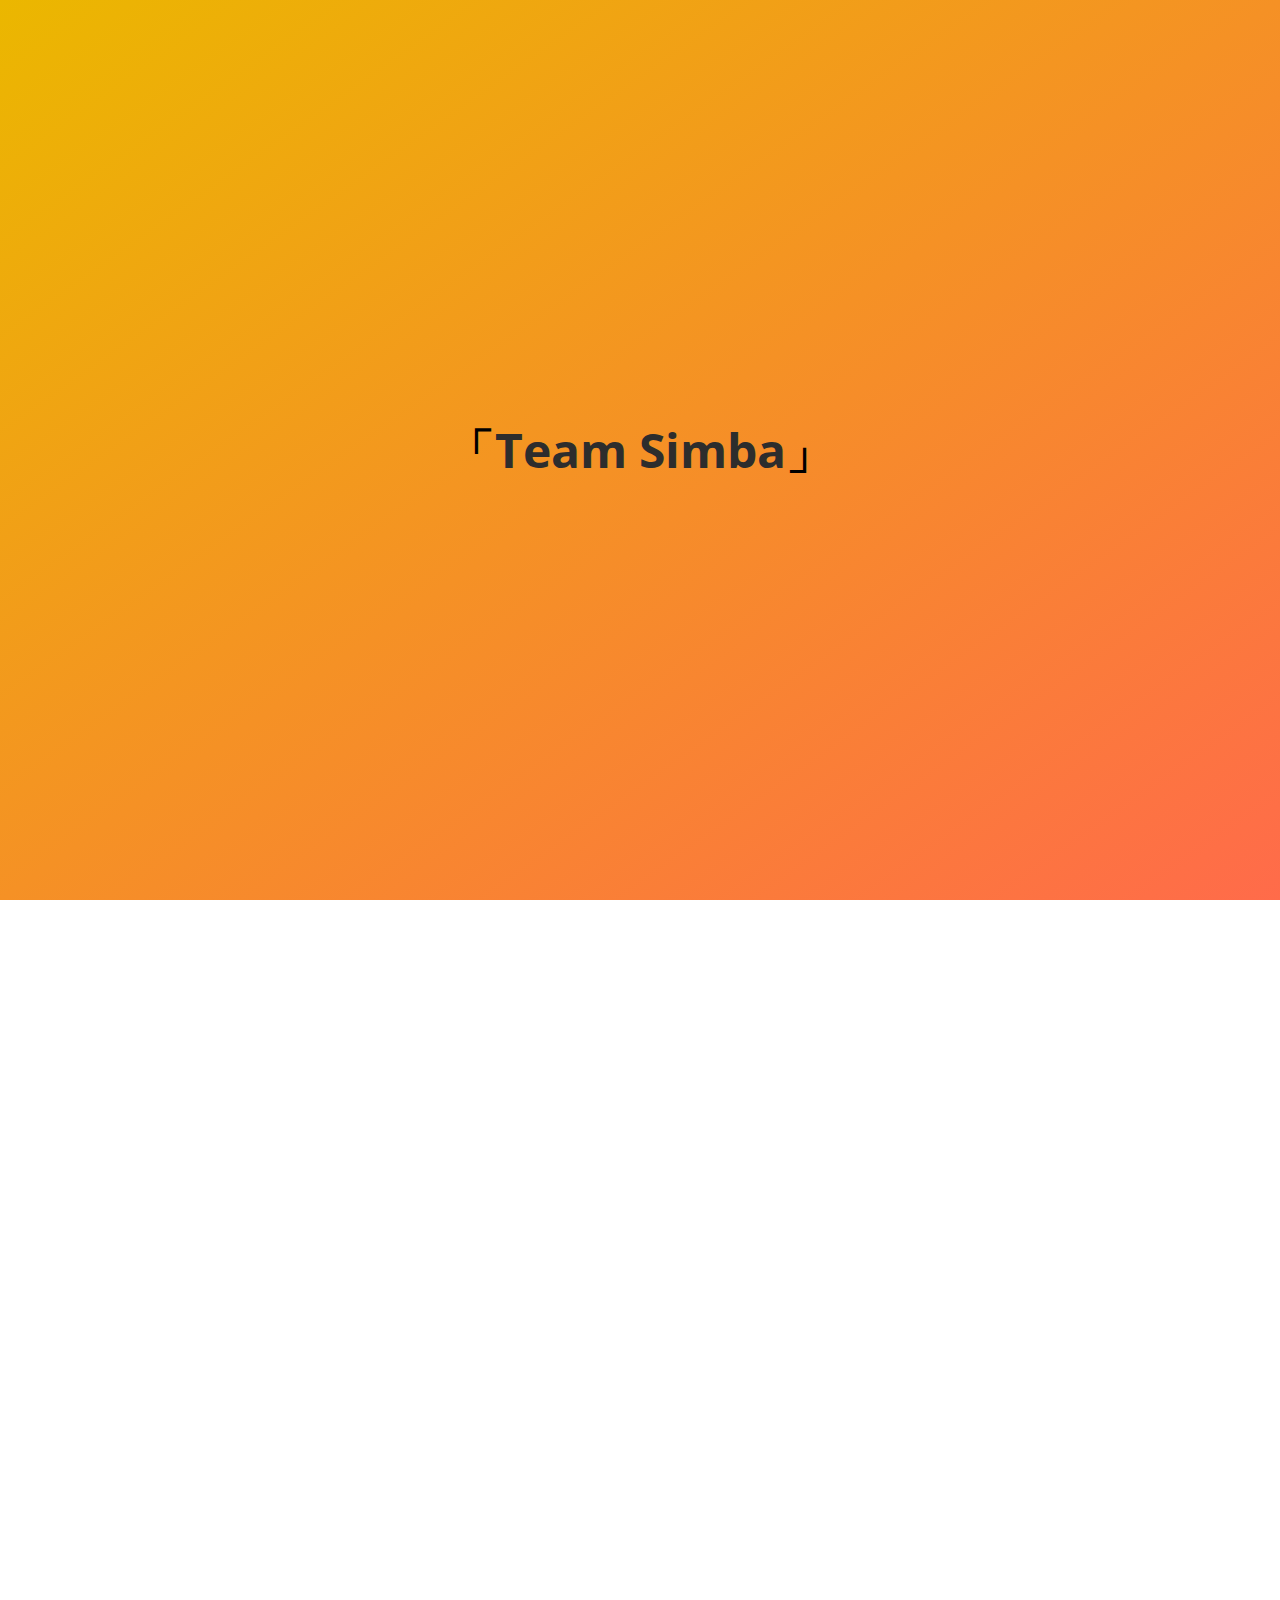
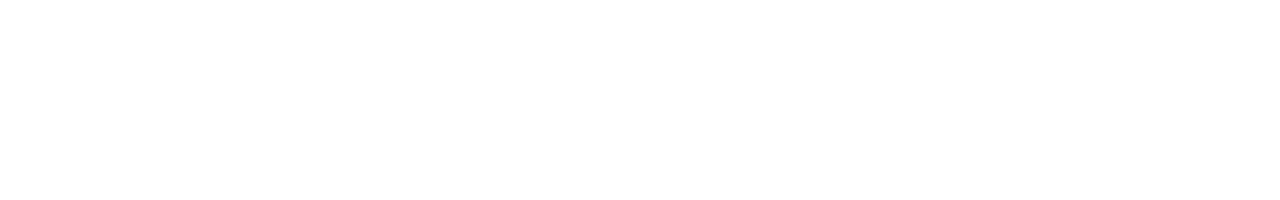
==== index.html @ b6e1d994 "firt commit" ====
<!doctype html>
<html lang="en">
    <head>
        <meta charset="UTF-8">
        <meta name="viewport" content="width=device-width, initial-scale=1.0">
        <meta http-equiv="X-UA-Compatible" content="ie=edge">
        <title>Document</title>

        <!-- Stylesheet -->
        <link rel="stylesheet" href="stylesheet.css">

        <!-- Fonts -->
        <link rel="preconnect" href="https://fonts.googleapis.com">
        <link rel="preconnect" href="https://fonts.gstatic.com" crossorigin>
        <link href="https://fonts.googleapis.com/css2?family=Open+Sans:ital,wght@0,300..800;1,300..800&display=swap" rel="stylesheet">

    </head>
    <body class="reg">
        <div class="reg section center title">
            <h1 class="bold">「<span class="color-1">Team Simba</span>」</h1>
            <h2 class=""> </h2>
        </div>
        <div class="reg section center">

        </div>
        <script src="script.js"></script>
    </body>
</html>
---- stylesheet.css ----
html, body {
    margin: 0;
    background-color: white;
    height: 100%;
}

h1 {
    font-size:3rem;
    opacity: 1;
    transform: translateY(0px);
    animation:fadeInUpwards 1s forwards;
}

.reg {
    font-family: "Open Sans", serif;
    font-optical-sizing: auto;
    font-weight: 400;
    font-style: normal;
    font-variation-settings:
            "wdth" 100;
}

.bold {
    font-family: "Open Sans", serif;
    font-optical-sizing: auto;
    font-weight: 700;
    font-style: normal;
    font-variation-settings:
            "wdth" 100;
}

.color-1 {
    color: rgb(45, 45, 45);
}

.color-2 {
    color: rgb(70, 135, 219);
}

.color-3 {
    color: rgb(0, 51, 141);
}

.color-4 {
    color: rgb(235, 183, 0);
}

.section {
    min-height: 100%;
    width: 100%;
    height: 100vh;
    display: flex;
}

.title {
    background-image: linear-gradient(to bottom right, rgb(235, 183, 0), rgb(255, 107, 74));
}

.center {
    text-align: center;
    justify-content: center;
    align-items:center;
}

@keyframes fadeInUpwards {
    0% {
        opacity: 0;
        transform: translateY(30px);
    }
    100% {
        opacity: 1;
        transform: translateY(0);
    }
}


@keyframes fadeOutUpwards {
    0% {
        opacity: 1;
        transform:translateY(0px);
    }
    100% {
        opacity: 0;
        transform: translateY(-30px);
    }
}
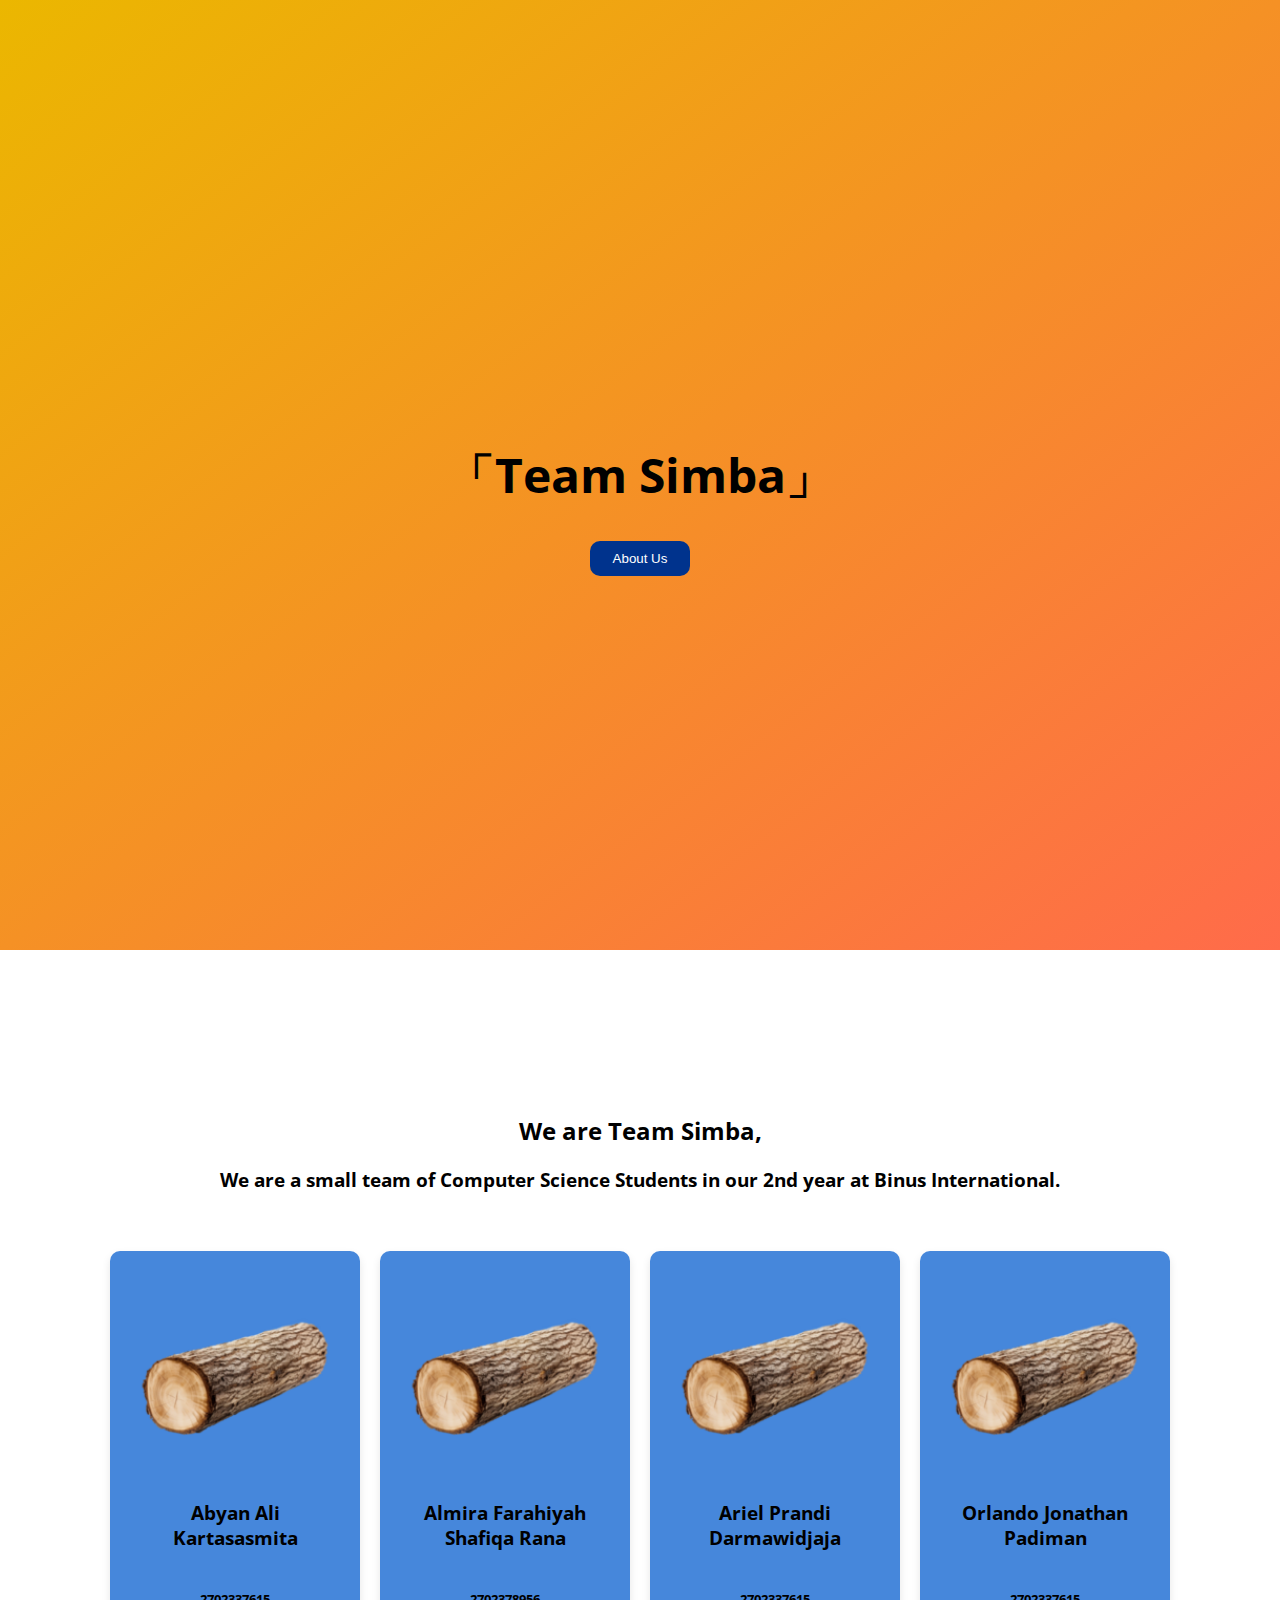
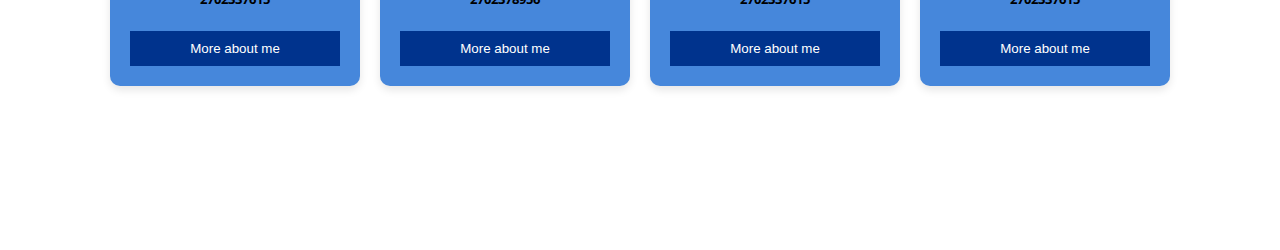
==== commit 0df07d35: "added more things" ====
--- a/index.html
+++ b/index.html
@@ -4,7 +4,7 @@
         <meta charset="UTF-8">
         <meta name="viewport" content="width=device-width, initial-scale=1.0">
         <meta http-equiv="X-UA-Compatible" content="ie=edge">
-        <title>Document</title>
+        <title>Team Simba</title>
 
         <!-- Stylesheet -->
         <link rel="stylesheet" href="stylesheet.css">
@@ -13,15 +13,47 @@
         <link rel="preconnect" href="https://fonts.googleapis.com">
         <link rel="preconnect" href="https://fonts.gstatic.com" crossorigin>
         <link href="https://fonts.googleapis.com/css2?family=Open+Sans:ital,wght@0,300..800;1,300..800&display=swap" rel="stylesheet">
-
     </head>
     <body class="reg">
-        <div class="reg section center title">
-            <h1 class="bold">「<span class="color-1">Team Simba</span>」</h1>
-            <h2 class=""> </h2>
+        <div class="reg section center title" id="home">
+            <h1 class="bold">「<span>Team Simba</span>」</h1>
+            <a href=#about><button> About Us </button></a>
         </div>
-        <div class="reg section center">
-
+        <div class="reg section center" id="about">
+            <div class="info-section">
+                <h2>
+                    We are Team Simba,
+                </h2>
+                <h3>
+                    We are a small team of Computer Science Students in our 2nd year at Binus International.
+                </h3>
+            </div>
+            <div class="team">
+                <div class="center profile-card">
+                    <img src="placeholder.webp" alt="Profile picture">
+                    <h3> Abyan Ali Kartasasmita </h3>
+                    <h5> 2702337615 </h5>
+                    <a href="orlando.html"><button> More about me </button></a>
+                </div>
+                <div class="center profile-card">
+                    <img src="placeholder.webp" alt="Profile picture">
+                    <h3> Almira Farahiyah Shafiqa Rana </h3>
+                    <h5> 2702378956 </h5>
+                    <a href="orlando.html"><button> More about me </button></a>
+                </div>
+                <div class="center profile-card">
+                    <img src="placeholder.webp" alt="Profile picture">
+                    <h3> Ariel Prandi Darmawidjaja </h3>
+                    <h5> 2702337615 </h5>
+                    <a href="orlando.html"><button> More about me </button></a>
+                </div>
+                <div class="center profile-card">
+                    <img src="placeholder.webp" alt="Profile picture">
+                    <h3> Orlando Jonathan Padiman </h3>
+                    <h5> 2702337615 </h5>
+                    <a href="orlando.html"><button> More about me </button></a>
+                </div>
+            </div>
         </div>
         <script src="script.js"></script>
     </body>
--- a/stylesheet.css
+++ b/stylesheet.css
@@ -1,3 +1,10 @@
+:root {
+    --color-1: rgb(45, 45, 45);
+    --color-2: rgb(70, 135, 219);
+    --color-3: rgb(0, 51, 141);
+    --color-4: rgb(235, 183, 0);
+}
+
 html, body {
     margin: 0;
     background-color: white;
@@ -29,37 +36,93 @@
             "wdth" 100;
 }
 
-.color-1 {
-    color: rgb(45, 45, 45);
-}
-
-.color-2 {
-    color: rgb(70, 135, 219);
-}
-
-.color-3 {
-    color: rgb(0, 51, 141);
-}
-
-.color-4 {
-    color: rgb(235, 183, 0);
-}
-
 .section {
-    min-height: 100%;
     width: 100%;
-    height: 100vh;
+    min-height: 100vh;
     display: flex;
+    flex-direction: column;
 }
 
 .title {
     background-image: linear-gradient(to bottom right, rgb(235, 183, 0), rgb(255, 107, 74));
+    padding-top: 50px;
+}
+
+.title a {
+    width: 100px;
+    height: 50px;
+}
+
+.title button {
+    min-width: 100%;
+    padding: 10px;
+    background-color: var(--color-3);
+    border: none;
+    border-radius: 10px;
+    color: white;
+    cursor: pointer;
+    margin-top: auto;
 }
 
 .center {
     text-align: center;
     justify-content: center;
     align-items:center;
+}
+
+.info-section {
+    margin-bottom: 20px;
+}
+
+.team {
+    display: flex;
+    flex-wrap: wrap;
+    justify-content: center;
+    gap: 20px;
+    padding: 20px;
+    width: 100%;
+    box-sizing: border-box;
+}
+
+
+.profile-card {
+    box-shadow: 0 4px 8px 0 rgba(0, 0, 0, 0.1);
+    min-width: 200px;
+    max-width: 250px;
+    padding: 20px;
+    border-radius: 10px;
+    background-color: var(--color-2);
+    flex: 1 1 200px;
+    display: flex;
+    flex-direction: column;
+    justify-content: space-between;
+    height: 100%;
+    box-sizing: border-box;
+}
+
+.profile-card img {
+    width: 100%;
+    border-radius: 50%;
+
+}
+
+.profile-card a {
+    min-width: 100%;
+    background-color: var(--color-3);
+}
+
+.profile-card button {
+    min-width: 100%;
+    padding: 10px;
+    background-color: var(--color-3);
+    border: none;
+    color: white;
+    cursor: pointer;
+    margin-top: auto;
+}
+
+.profile-card button:hover {
+    opacity:0.6;
 }
 
 @keyframes fadeInUpwards {
@@ -83,4 +146,28 @@
         opacity: 0;
         transform: translateY(-30px);
     }
+}
+
+@media only screen and (max-width: 1080px) {
+    .team {
+        display: grid;
+        grid-template-columns: repeat(auto-fit, minmax(150px, 1fr));
+        gap: 20px;
+        justify-items: center;
+        padding: 20px;
+        width: 100%;
+        box-sizing: border-box;
+    }
+
+    .profile-card {
+        box-shadow: 0 4px 8px 0 rgba(0, 0, 0, 0.1);
+        min-width: 100%;
+        max-width: 100%;
+    }
+}
+
+@media only screen and (max-width: 716px) {
+    .team {
+        grid-template-columns: repeat(2, 1fr);
+    }
 }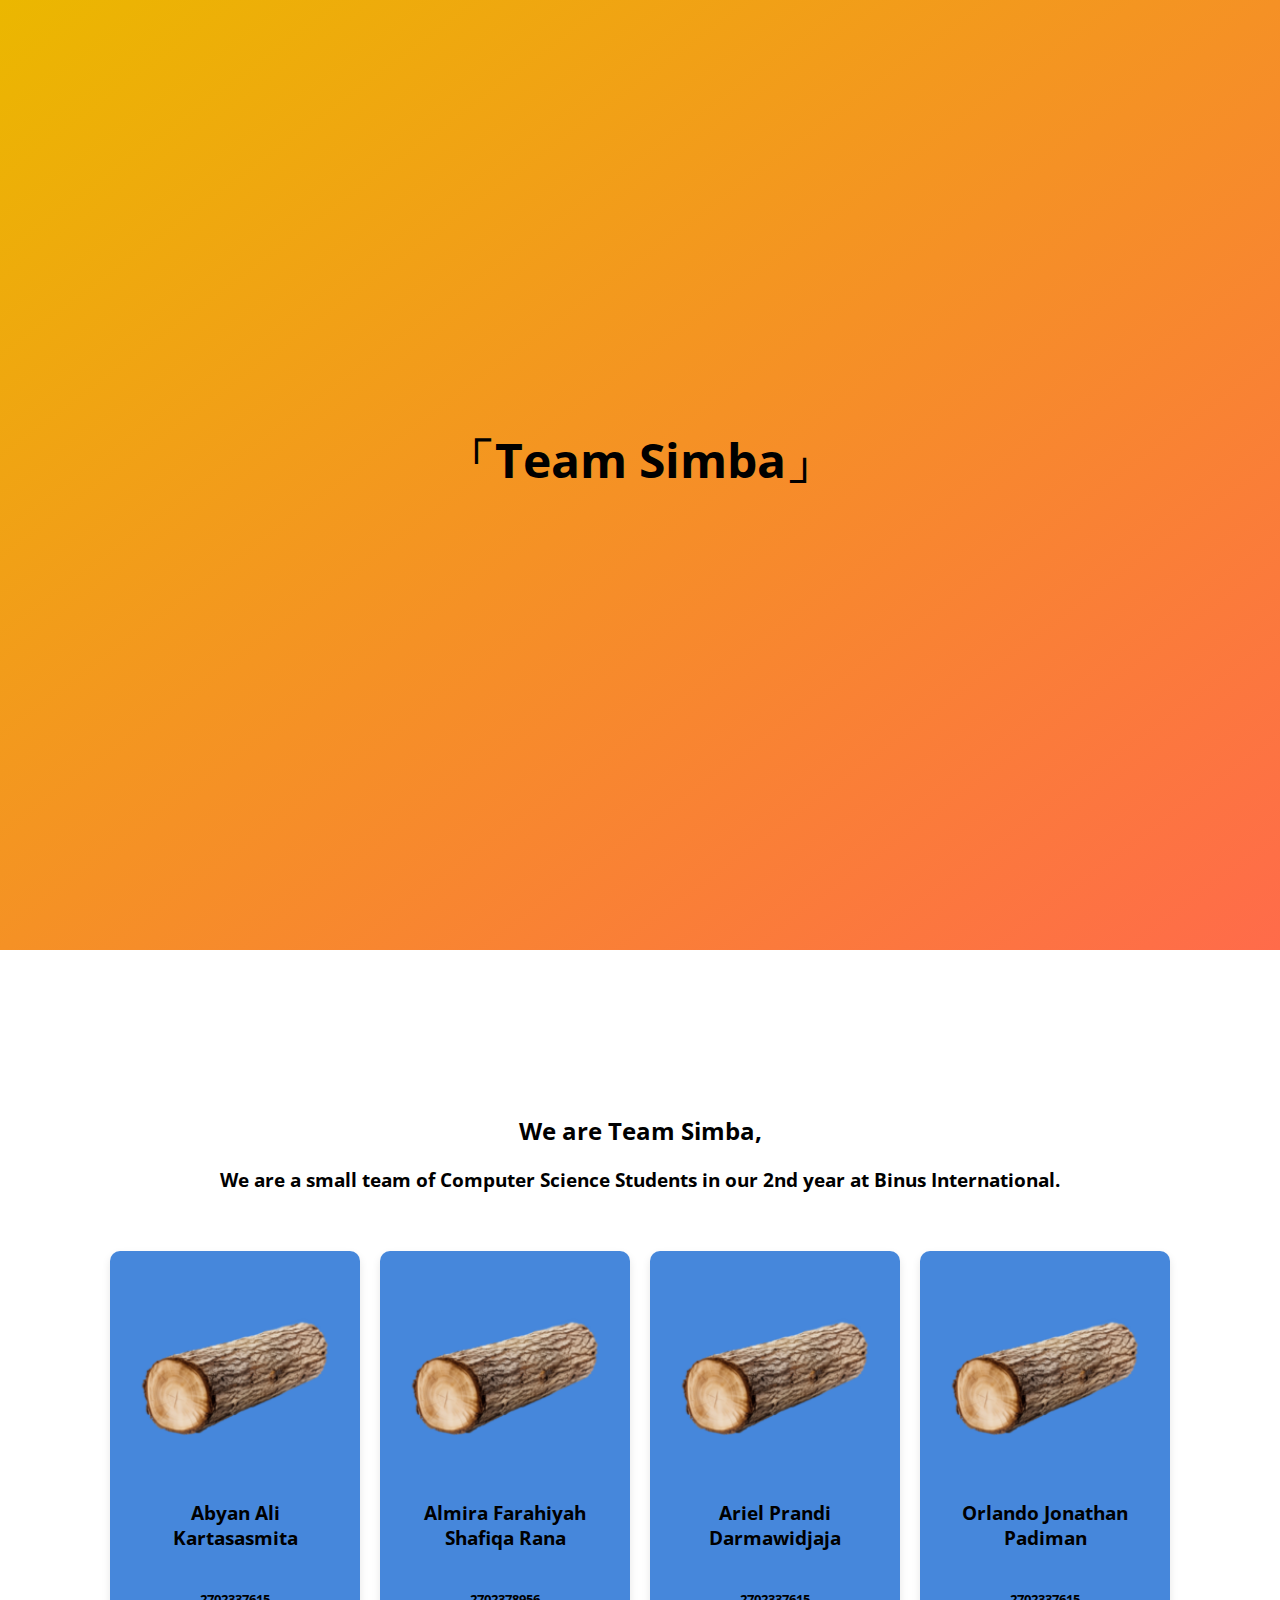
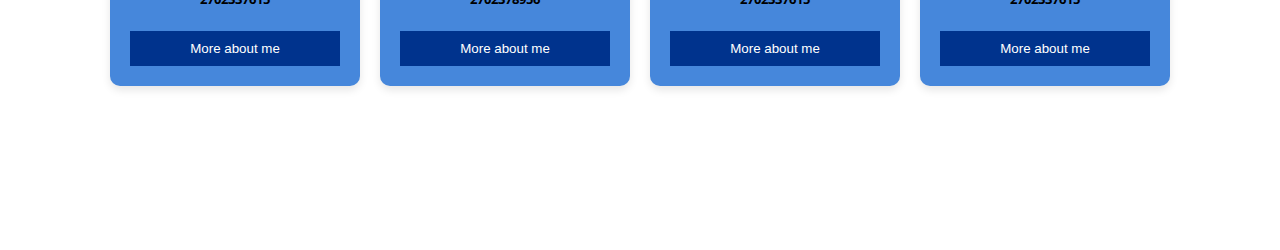
==== commit eacc3cdc: "centered button and added animations" ====
--- a/index.html
+++ b/index.html
@@ -16,8 +16,10 @@
     </head>
     <body class="reg">
         <div class="reg section center title" id="home">
-            <h1 class="bold">「<span>Team Simba</span>」</h1>
-            <a href=#about><button> About Us </button></a>
+            <div class="title-content">
+                <h1 class="bold">「<span>Team Simba</span>」</h1>
+                <a href=#about><button> About Us </button></a>
+            </div>
         </div>
         <div class="reg section center" id="about">
             <div class="info-section">
--- a/stylesheet.css
+++ b/stylesheet.css
@@ -9,6 +9,7 @@
     margin: 0;
     background-color: white;
     height: 100%;
+    scroll-behavior: smooth;
 }
 
 h1 {
@@ -54,14 +55,31 @@
 }
 
 .title button {
-    min-width: 100%;
-    padding: 10px;
+    width: 200px;
+    height: 60px;
+    padding: 15px 20px;
+    font-size: 1.2rem;
     background-color: var(--color-3);
     border: none;
-    border-radius: 10px;
+    border-radius: 15px;
     color: white;
     cursor: pointer;
-    margin-top: auto;
+    margin-top: 20px;
+
+    opacity: 0;
+    transform: translateY(30px);
+    animation: fadeInUpwards 1.2s forwards;
+    animation-delay: 0.5s;
+    transition: transform 0.3s, opacity 0.3s, background-color 0.3s;
+}
+
+.title button:hover {
+    background-color: var(--color-3);
+    transform: scale(1.05);
+}
+
+.title button:active {
+    transform: scale(0.95);
 }
 
 .center {
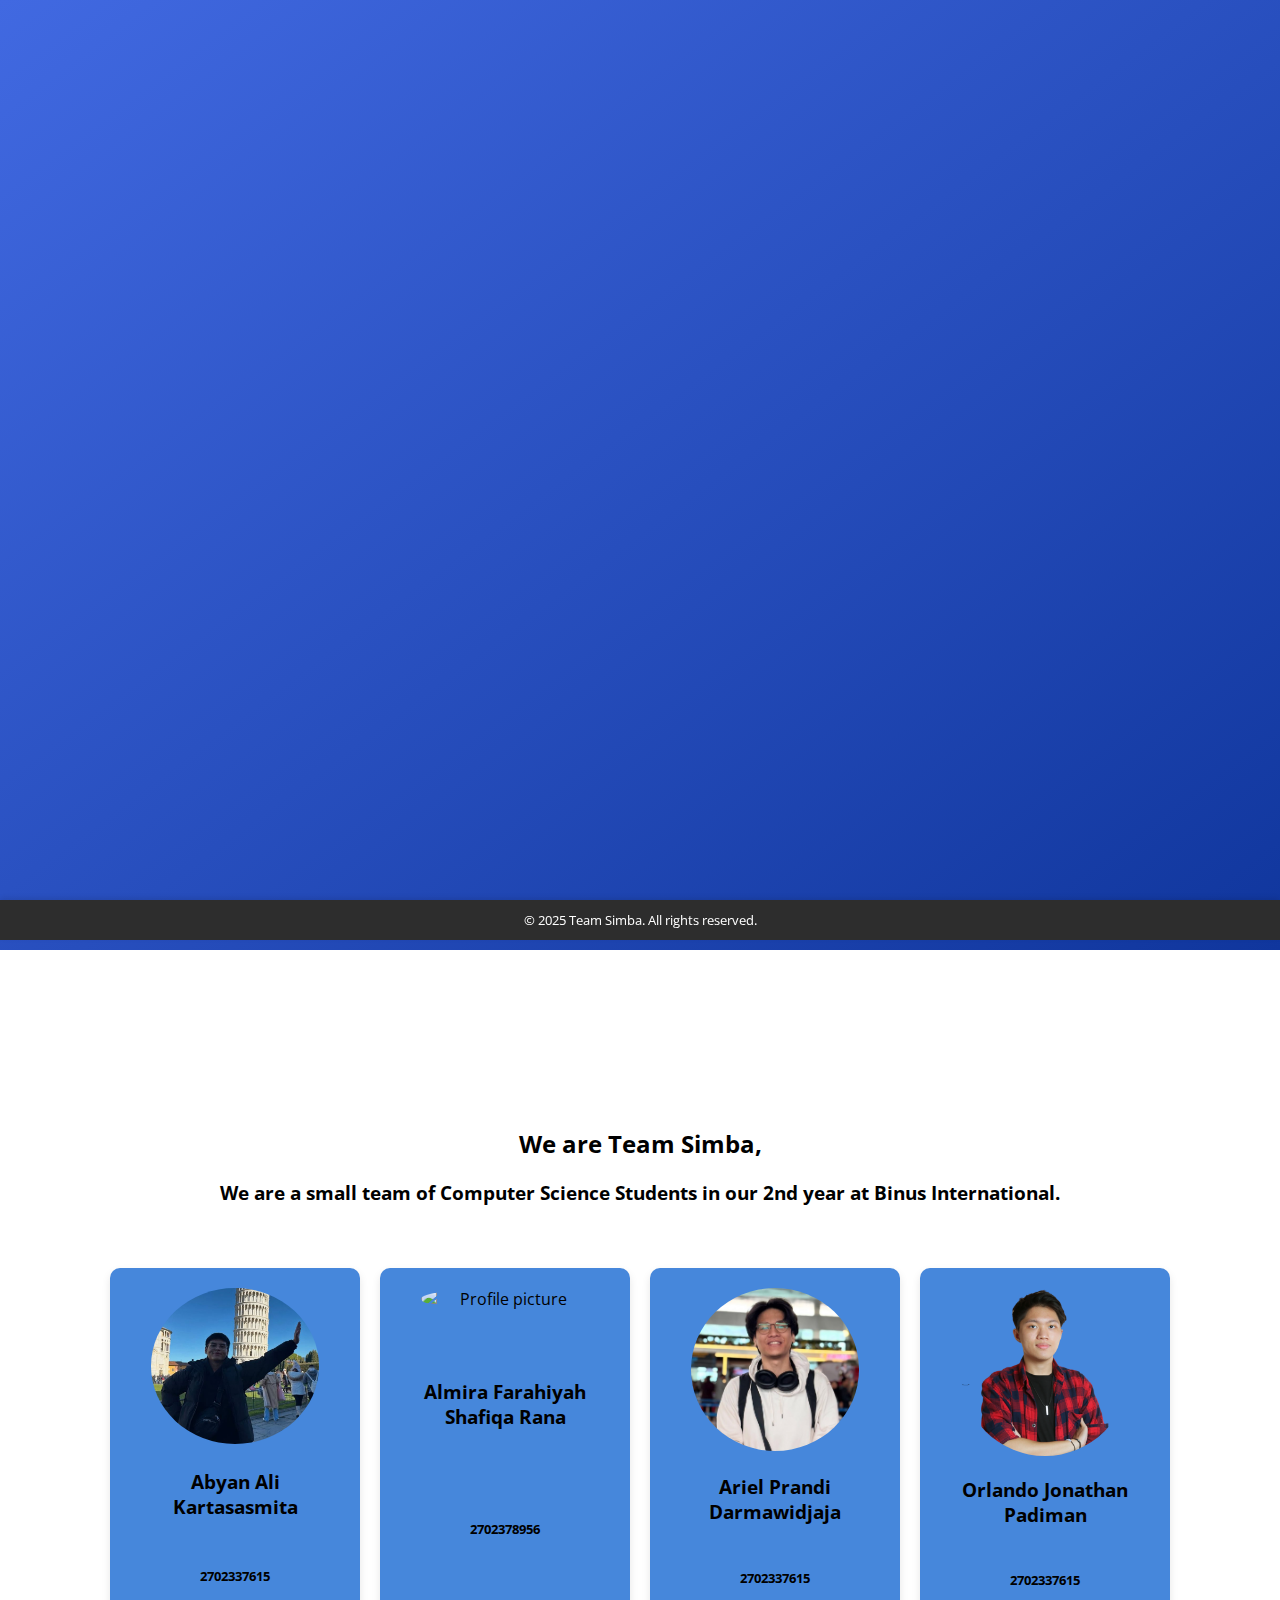
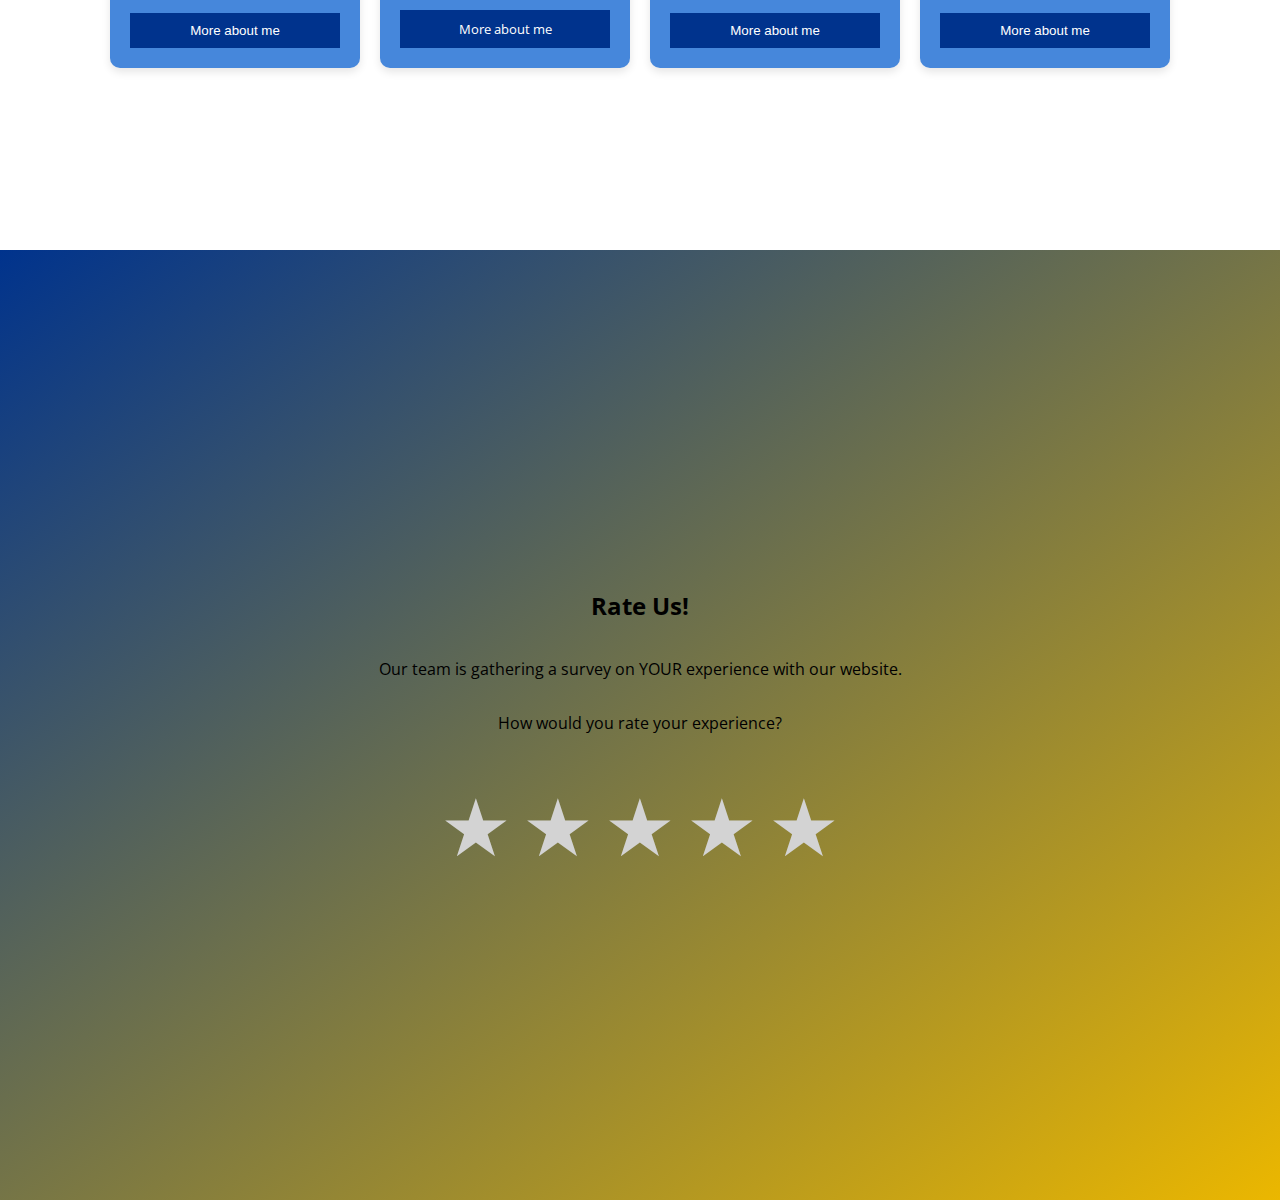
==== commit ccbf34c3: "finalized version" ====
--- a/index.html
+++ b/index.html
@@ -17,8 +17,11 @@
     <body class="reg">
         <div class="reg section center title" id="home">
             <div class="title-content">
-                <h1 class="bold">「<span>Team Simba</span>」</h1>
-                <a href=#about><button> About Us </button></a>
+                <h1 class="bold fade-in">「<span>Team Simba</span>」</h1>
+                <a href="#about" class="about-us-button fade-in">
+                    <i class="fa fa-arrow-left"></i>
+                    <span>About Us</span>
+                </a>
             </div>
         </div>
         <div class="reg section center" id="about">
@@ -32,31 +35,52 @@
             </div>
             <div class="team">
                 <div class="center profile-card">
-                    <img src="placeholder.webp" alt="Profile picture">
+                    <img src="abyan.jpg" alt="Profile picture">
                     <h3> Abyan Ali Kartasasmita </h3>
                     <h5> 2702337615 </h5>
-                    <a href="orlando.html"><button> More about me </button></a>
+                    <a><button> More about me </button></a>
                 </div>
                 <div class="center profile-card">
-                    <img src="placeholder.webp" alt="Profile picture">
+                    <img src="ally.png" alt="Profile picture">
                     <h3> Almira Farahiyah Shafiqa Rana </h3>
                     <h5> 2702378956 </h5>
-                    <a href="orlando.html"><button> More about me </button></a>
+                    <a><button class="reg"> More about me </button></a>
                 </div>
                 <div class="center profile-card">
-                    <img src="placeholder.webp" alt="Profile picture">
+                    <img src="ariel.jpg" alt="Profile picture">
                     <h3> Ariel Prandi Darmawidjaja </h3>
                     <h5> 2702337615 </h5>
-                    <a href="orlando.html"><button> More about me </button></a>
+                    <a><button> More about me </button></a>
                 </div>
                 <div class="center profile-card">
-                    <img src="placeholder.webp" alt="Profile picture">
+                    <img src="orlando.png" alt="Profile picture">
                     <h3> Orlando Jonathan Padiman </h3>
                     <h5> 2702337615 </h5>
                     <a href="orlando.html"><button> More about me </button></a>
                 </div>
             </div>
         </div>
+        <div class="reg section center rating" id="rating">
+            <h2>Rate Us!</h2>
+            <p>Our team is gathering a survey on YOUR experience with our website. </p>
+            <p>How would you rate your experience?</p>
+            <div class="star-rating">
+                <span class="star" data-rating="1">★</span>
+                <span class="star" data-rating="2">★</span>
+                <span class="star" data-rating="3">★</span>
+                <span class="star" data-rating="4">★</span>
+                <span class="star" data-rating="5">★</span>
+            </div>
+            <p id="ratingValue"></p>
+
+        </div>
+        <button id="backToTop" class="back-to-top" onclick="scrollToTop()">⬆️</button>
+
+        <footer class="center">
+            <p class="reg">&copy; 2025 Team Simba. All rights reserved.</p>
+        </footer>
+
         <script src="script.js"></script>
     </body>
+
 </html>--- a/stylesheet.css
+++ b/stylesheet.css
@@ -13,10 +13,11 @@
 }
 
 h1 {
-    font-size:3rem;
+    font-size:2.5rem;
     opacity: 1;
     transform: translateY(0px);
     animation:fadeInUpwards 1s forwards;
+    color: var(--color-1);
 }
 
 .reg {
@@ -39,47 +40,88 @@
 
 .section {
     width: 100%;
-    min-height: 100vh;
+    height: 100vh;
     display: flex;
     flex-direction: column;
 }
 
 .title {
-    background-image: linear-gradient(to bottom right, rgb(235, 183, 0), rgb(255, 107, 74));
+    background-image: linear-gradient(to bottom right, rgb(65, 105, 225), rgb(16, 54, 157));
     padding-top: 50px;
 }
 
-.title a {
-    width: 100px;
-    height: 50px;
-}
-
-.title button {
-    width: 200px;
-    height: 60px;
-    padding: 15px 20px;
+.title-content {
+    display: flex;
+    flex-direction: column;
+    align-items: center;
+    gap: 20px;
+}
+
+.about-us-button {
+    background-color: var(--color-4);
+    color: var(--color-1);
+    padding: 10px 20px;
+    border-radius: 8px;
+    font-weight: bold;
     font-size: 1.2rem;
-    background-color: var(--color-3);
-    border: none;
-    border-radius: 15px;
-    color: white;
-    cursor: pointer;
-    margin-top: 20px;
-
+    font-family: 'Open Sans', sans-serif;
+    text-decoration: none;
+    overflow: hidden;
+    transition: color 0.3s, box-shadow 0.3s, transform 0.2s;
+    box-shadow: 0 4px 8px rgba(0, 0, 0, 0.1);
+    display: flex;
+    align-items: center;
+    gap: 8px;
+    position: relative;
+    z-index: 5;
+}
+
+.about-us-button:hover {
+    transform: scale(1.1);
+    box-shadow: 0 8px 16px rgba(0, 0, 0, 0.2);
+    color: white;
+}
+
+.about-us-button::before {
+    content: "";
+    position: absolute;
+    top: 0;
+    left: 0;
+    width: 0;
+    height: 100%;
+    background-color: rgb(250, 136, 80);
+    z-index: 1;
+    transition: width 0.4s;
+}
+
+.about-us-button:hover::before {
+    width: 100%;
+}
+
+.about-us-button span,
+.about-us-button i {
+    position: relative;
+    z-index: 2;
+    transition: color 0.3s;
+}
+
+.about-us-button:hover span,
+.about-us-button:hover i {
+    color: white;
+}
+
+.fade-in {
     opacity: 0;
-    transform: translateY(30px);
-    animation: fadeInUpwards 1.2s forwards;
+    animation: fadeInUpwards 1s forwards;
+}
+
+.about-us-button.fade-in {
     animation-delay: 0.5s;
-    transition: transform 0.3s, opacity 0.3s, background-color 0.3s;
-}
-
-.title button:hover {
-    background-color: var(--color-3);
-    transform: scale(1.05);
-}
-
-.title button:active {
-    transform: scale(0.95);
+}
+
+.rating  {
+    background-image: linear-gradient(to bottom right,var(--color-3) , var(--color-4));
+    padding-top: 50px;
 }
 
 .center {
@@ -97,7 +139,7 @@
     flex-wrap: wrap;
     justify-content: center;
     gap: 20px;
-    padding: 20px;
+    padding: 25px;
     width: 100%;
     box-sizing: border-box;
 }
@@ -116,10 +158,21 @@
     justify-content: space-between;
     height: 100%;
     box-sizing: border-box;
+
+    min-height: 400px;
+    max-height: 500px;
+    transition: transform 0.3s ease, box-shadow 0.3s ease;
+}
+
+.profile-card:hover {
+    transform: translateY(-10px);
+    animation-timing-function: ease-in-out;
+    box-shadow: 0 12px 24px rgba(0, 0, 0, 0.2);
+
 }
 
 .profile-card img {
-    width: 100%;
+    width: 80%;
     border-radius: 50%;
 
 }
@@ -143,49 +196,346 @@
     opacity:0.6;
 }
 
+.star-rating {
+    display: flex;
+    gap: 10px;
+    font-size: 5rem;
+    cursor: pointer;
+    margin: 20px 0;
+}
+
+.star {
+    color: lightgray;
+    transition: color 0.2s;
+}
+
+.star.filled {
+    color: gold;
+}
+
+.back-to-top {
+    position: fixed;
+    bottom: 20px;
+    right: 20px;
+    width: 50px;
+    height: 50px;
+    background-color: var(--color-4);
+    border: none;
+    border-radius: 50%;
+    color: var(--color-1);
+    font-size: 1.5rem;
+    cursor: pointer;
+    box-shadow: 0 4px 8px rgba(0, 0, 0, 0.1);
+    z-index: 10;
+
+    /* Smooth fade in/out */
+    opacity: 0;
+    visibility: hidden;
+    transition: opacity 0.3s ease, visibility 0.3s ease, transform 0.3s ease;
+    transform: translateY(20px);
+}
+
+.back-to-top.show {
+    opacity: 1;
+    visibility: visible;
+    transform: translateY(0);
+}
+
+.back-to-top:hover {
+    background-color: rgb(183, 143, 0);
+    transform: scale(1.1);
+}
+
+.back-to-top:active {
+    transform: scale(0.95);
+}
+
+.pfp-box {
+    flex: 1;
+    background-color: var(--color-3);
+    display: flex;
+    flex-direction: column;
+    align-items: center;
+    justify-content: center;
+    padding: 20px;
+    border-radius: 15px;
+    gap: 10px;
+    overflow: hidden;
+    height: 440px;
+}
+
+.pfp-top-box {
+    flex: 1;
+    display: flex;
+    align-items: center;
+    justify-content: center;
+    background-color: var(--color-2);
+    width: 100%;
+    border-radius: 10px;
+}
+
+.pfp-bottom-box {
+    flex: 3;
+    background-color: var(--color-3);
+    width: 100%;
+    border-radius: 10px;
+    padding: 10px;
+    display: flex;
+    flex-direction: column;
+    justify-content: center;
+    box-sizing: border-box;
+}
+
+.pfp-img {
+    width: 80%;
+    max-width: 200px;
+    border-radius: 10px;
+}
+
+.info-box {
+    flex: 3;
+    background-color: var(--color-3);
+    margin-left: 20px;
+    padding: 40px;
+    color: white;
+    height: 400px;
+    border-radius: 10px;
+}
+
+.personal-info {
+    list-style: none;
+    margin: 0;
+    padding-left: 0px;
+    text-align: left;
+    width: 100%;
+    color: white;
+}
+
+.personal-info li {
+    margin: 5px 0;
+    font-size: 1rem;
+}
+
+.about-me-text {
+    font-size: 0.9rem;
+    line-height: 1.4rem;
+    margin-bottom: 10px;
+}
+
+.skill-bars {
+    margin-top: 10px;
+    display: flex;
+    flex-direction: column;
+    gap: 10px;
+}
+
+.skill-bar, .language-bar {
+    display: flex;
+    flex-direction: column;
+    gap: 3px;
+}
+
+label {
+    font-size: 0.8rem;
+    color: white;
+    font-weight: 600;
+}
+
+.bar {
+    background-color: #ddd;
+    border-radius: 10px;
+    overflow: hidden;
+    height: 15px;
+    width: 100%;
+}
+
+.progress {
+    background-color: var(--color-4);
+    height: 100%;
+    border-radius: 10px;
+    width: 0; /* Start with 0 width */
+    transition: width 1.5s ease;
+}
+
+.progress.html {
+    transition-delay: 0.2s;
+}
+.progress.java {
+    transition-delay: 0.4s;
+}
+.progress.python {
+    transition-delay: 0.6s;
+}
+
+
+.info-box {
+    flex: 3;
+    background-color: var(--color-3);
+    margin-left: 20px;
+    padding: 20px 30px;
+    color: white;
+    height: 440px;
+    border-radius: 10px;
+    overflow-y: auto;
+    display: flex;
+    flex-direction: column;
+    gap: 10px;
+}
+
+.portfolio-box {
+    display: flex;
+    width: 80%;
+    max-width: 1200px;
+    height: 80vh;
+    gap: 20px;
+}
+
+/* Social Media Icons */
+.social-icons {
+    display: flex;
+    justify-content: center;
+    gap: 15px;
+    margin-top: 10px;
+}
+
+.social-link {
+    color: white;
+    font-size: 1.5rem;
+    transition: color 0.3s, transform 0.2s;
+}
+
+.social-link:hover {
+    color: var(--color-4);
+    transform: scale(1.1);
+}
+
+.social-link:active {
+    transform: scale(0.95);
+}
+
+.gradient-bg {
+    background: linear-gradient(135deg, var(--color-2), var(--color-3));
+    background-attachment: fixed;
+}
+
+footer {
+    position: fixed;
+    bottom: -40px; /* Hide below the viewport */
+    left: 0;
+    width: 100%;
+    height: 40px;
+    background-color: var(--color-1);
+    color: white;
+    display: flex;
+    justify-content: center;
+    align-items: center;
+    z-index: 5; /* Behind the back-to-top button */
+    box-shadow: 0 -2px 5px rgba(0, 0, 0, 0.1);
+    font-size: 0.8rem;
+    transition: bottom 0.5s ease;
+}
+
+footer.show-footer {
+    bottom: 0;
+}
+
+.back-to-top {
+    z-index: 10;
+    margin-bottom: 60px;
+}
+
+.back-to-home {
+    position: fixed;
+    bottom: 30px;
+    right: 30px;
+    background-color: var(--color-4);
+    color: var(--color-1);
+    padding: 10px 20px;
+    border-radius: 8px;
+    font-weight: bold;
+    font-size: 1rem;
+    font-family: 'Open Sans', sans-serif;
+    text-decoration: none;
+    overflow: hidden;
+    z-index: 10;
+    transition: color 0.3s, box-shadow 0.3s, transform 0.2s;
+    box-shadow: 0 4px 8px rgba(0, 0, 0, 0.1);
+    display: flex;
+    align-items: center;
+    gap: 8px;
+}
+
+.back-to-home:hover {
+    transform: scale(1.1);
+    box-shadow: 0 8px 16px rgba(0, 0, 0, 0.2);
+    color: white;
+}
+
+.back-to-home::before {
+    content: "";
+    position: absolute;
+    top: 0;
+    left: 0;
+    width: 0;
+    height: 100%;
+    background-color: rgb(250, 136, 80);
+    z-index: 1;
+    transition: width 0.4s;
+}
+
+.back-to-home:hover::before {
+    width: 100%;
+}
+
+.back-to-home span,
+.back-to-home i {
+    position: relative;
+    z-index: 2;
+    transition: color 0.3s;
+}
+
+.back-to-home:hover span,
+.back-to-home:hover i {
+    color: white;
+}
+
+
+.back-to-home i {
+    font-size: 1.2rem;
+
+}
+
 @keyframes fadeInUpwards {
-    0% {
-        opacity: 0;
-        transform: translateY(30px);
-    }
-    100% {
-        opacity: 1;
-        transform: translateY(0);
-    }
-}
-
-
-@keyframes fadeOutUpwards {
-    0% {
-        opacity: 1;
-        transform:translateY(0px);
-    }
-    100% {
-        opacity: 0;
-        transform: translateY(-30px);
-    }
+        0% {
+            opacity: 0;
+            transform: translateY(30px);
+        }
+        100% {
+            opacity: 1;
+            transform: translateY(0);
+        }
 }
 
 @media only screen and (max-width: 1080px) {
-    .team {
-        display: grid;
-        grid-template-columns: repeat(auto-fit, minmax(150px, 1fr));
-        gap: 20px;
-        justify-items: center;
-        padding: 20px;
-        width: 100%;
-        box-sizing: border-box;
-    }
-
-    .profile-card {
-        box-shadow: 0 4px 8px 0 rgba(0, 0, 0, 0.1);
-        min-width: 100%;
-        max-width: 100%;
-    }
+        .team {
+            display: grid;
+            grid-template-columns: repeat(auto-fit, minmax(150px, 1fr));
+            gap: 20px;
+            justify-items: center;
+            padding: 20px;
+            width: 100%;
+            box-sizing: border-box;
+        }
+
+        .profile-card {
+            box-shadow: 0 4px 8px 0 rgba(0, 0, 0, 0.1);
+            min-width: 100%;
+            max-width: 100%;
+        }
 }
 
 @media only screen and (max-width: 716px) {
-    .team {
-        grid-template-columns: repeat(2, 1fr);
-    }
-}+        .team {
+            grid-template-columns: repeat(2, 1fr);
+        }
+}
